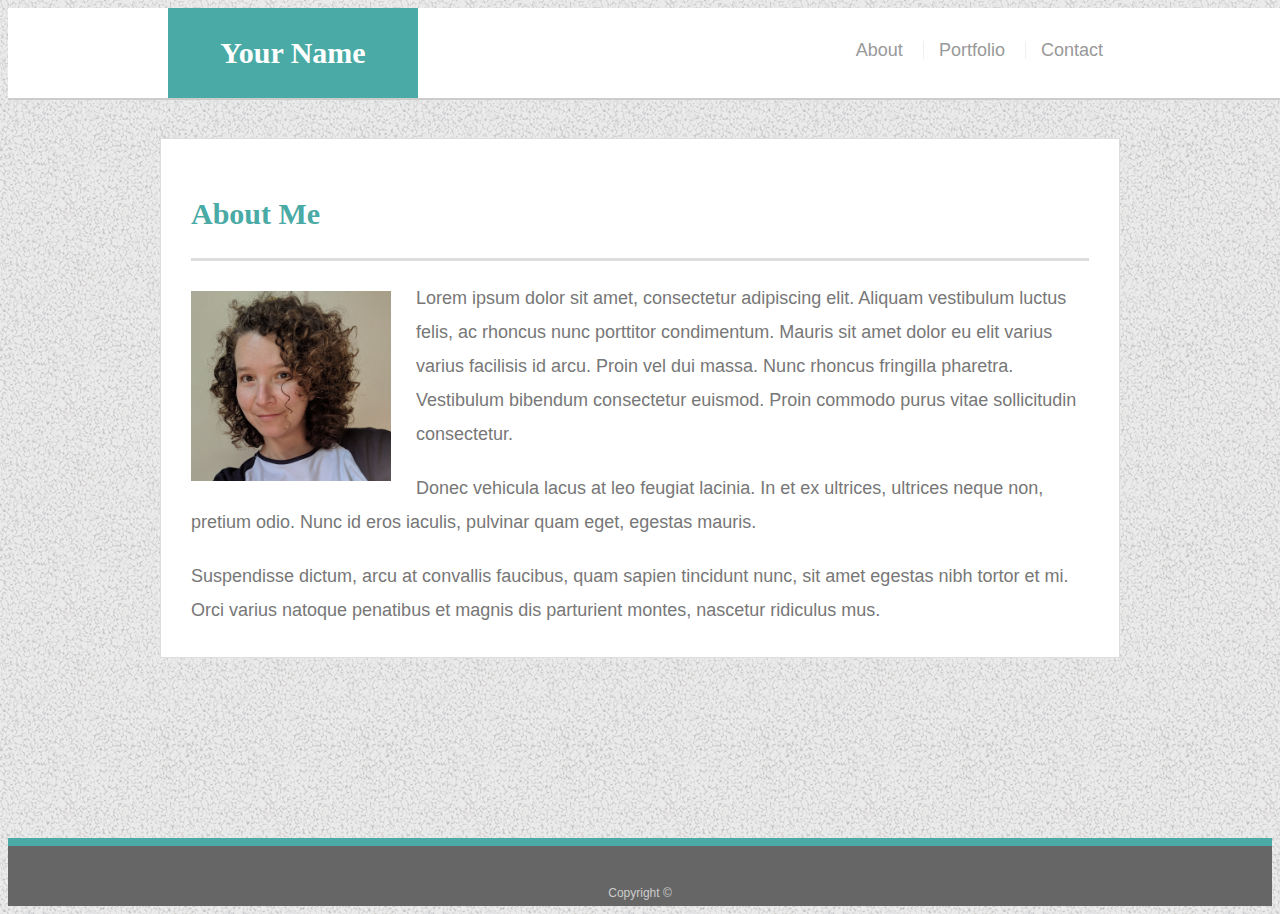
==== index.html @ 35c2212c "updated html and css with responsive features" ====
<!doctype html>
<html lang="en-us">
<!-- added meta viewport line in all 3 html files -->
<head>
  <meta charset="UTF-8">
  <meta name="viewport" content="width=device-width, initial-scale=1">
  <title>About | Your Name</title>
  <link rel="stylesheet" type="text/css" href="assets/css/style.css">
</head>

<body>

  <header id="masthead">
    <div class="container">
      <a href="index.html" id="logo">Your Name</a>
      <nav>
        <a href="index.html">About</a>
        <a href="portfolio.html">Portfolio</a>
        <a href="contact.html">Contact</a>
      </nav>
    </div>
  </header>

  <div id="main-container" class="container">
    <section class="main-section">
      <h1>About Me</h1>

      <img src="assets/images/profilepic.jpeg" class="auth-image" alt="Your Name">

      <p>Lorem ipsum dolor sit amet, consectetur adipiscing elit. Aliquam vestibulum luctus felis, ac rhoncus nunc porttitor condimentum. Mauris sit amet dolor eu elit varius varius facilisis id arcu. Proin vel dui massa. Nunc rhoncus fringilla pharetra. Vestibulum bibendum consectetur euismod. Proin commodo purus vitae sollicitudin consectetur.</p>

      <p>Donec vehicula lacus at leo feugiat lacinia. In et ex ultrices, ultrices neque non, pretium odio. Nunc id eros iaculis, pulvinar quam eget, egestas mauris.</p>

      <p>Suspendisse dictum, arcu at convallis faucibus, quam sapien tincidunt nunc, sit amet egestas nibh tortor et mi. Orci varius natoque penatibus et magnis dis parturient montes, nascetur ridiculus mus.</p>

    </section>

  </div>

  <footer>
    <div class="container">
      Copyright &copy; 
    </div>
  </footer>
</body>

</html>
---- assets/css/style.css ----
body {
    font-family: Arial, "Helvetica Neue", Helvetica, sans-serif;
    font-size: 18px;
    line-height: 34px;
    color: #777777;
    background: url("../images/gravel.png");
  }
  
  * {
    box-sizing: border-box;
  }
  
  /* general */
  
  .container {
    width: 100%;
    max-width: 960px;
    margin: 0 auto;
    clear: both;
  }
  
  h1,
  h2,
  h3,
  p {
    margin-bottom: 20px;
  }
  
  p:last-child {
    margin-bottom: 0;
  }
  
  h1,
  h2,
  h3 {
    font-family: Georgia, Times, "Times New Roman", serif;
    font-weight: 700;
    color: #4aaaa5;
  }
  
  h1 {
    padding-bottom: 20px;
    font-size: 30px;
    line-height: 49px;
    border-bottom: 3px solid #dddddd;
  }
  
  h2,
  h3 {
    font-size: 22px;
  }
  
  /* header */
  
  #masthead {
    position: fixed;
    z-index: 99;
    width: 100%;
    margin: 0 0 30px;
    overflow: auto;
    color: #ffffff;
    background: #ffffff;
    border-bottom: 2px solid #cccccc;
  }
  
  #logo {
    float: left;
    width: 250px;
    height: 90px;
    font-family: Georgia, Times, "Times New Roman", serif;
    font-size: 30px;
    font-weight: 700;
    line-height: 90px;
    color: #ffffff;
    text-align: center;
    text-decoration: none;
    background: #4aaaa5;
  }
  
  /* added margin-right 25px */
  nav {
    float: right;
    margin-top: 25px;
    margin-right: 25px;
  }
  
  nav a {
    display: inline-block;
    padding-left: 15px;
    margin-left: 15px;
    line-height: 18px;
    color: #999;
    text-decoration: none;
    border-left: 1px solid #efefef;
  }
  
  nav a:first-child {
    border-left: 0 none;
  }
  
  /* footer */
  
  footer {
    padding: 30px 0;
    clear: both;
    font-size: 12px;
    color: #ffffff;
    color: #cccccc;
    text-align: center;
    background: #666666;
    border-top: 8px solid #4aaaa5;
    height: 50px;
  }
  
  h3, h2 {
    padding-bottom: 20px;
    margin-bottom: 15px;
    line-height: 22px;
    border-bottom: 2px solid #eeeeee;
  }
  
  /* main */
  
  #main-container {
    padding-top: 130px;
    min-height: calc(100vh - 70px);
  }
  
  .main-section {
    float: left;
    width: 100%;
    max-width: 960px;
    padding: 30px;
    margin: 0 0 40px;
    background: #ffffff;
    border: 1px solid #dddddd;
  }
  
  /* portfolio page */
  
  .work {
    position: relative;
    float: left;
    width: 274px;
    margin: 20px 0 25px;
    overflow: auto;
  }
  
  .work:nth-child(even) {
    margin-right: 40px;
  }
  
  .work img {
    width: 100%;
    border: 0 none;
    opacity: 0.8;
  }
  
  .work h3 {
    position: absolute;
    bottom: 20px;
    width: 100%;
    padding: 15px;
    margin-bottom: 0;
    font-weight: 300;
    line-height: 30px;
    color: #ffffff;
    text-align: center;
    background: #4aaaa5;
    border-bottom: 0;
  }
  
  .auth-image {
    float: left;
    width: 200px;
    height: auto;
    margin-top: 10px;
    margin-right: 25px;
  }
  
  /* contact page */
  
  #contact-form ul {
    margin-bottom: 20px;
  }
  
  #contact-form li {
    margin-bottom: 10px;
  }
  
  label,
  input[type=text],
  input[type=email],
  textarea {
    display: block;
    width: 100%;
  }
  
  input[type=text],
  input[type=email],
  textarea {
    height: 35px;
    padding: 0 10px;
    font-size: 14px;
    border: 1px solid #dddddd;
  }
  
  textarea {
    height: 200px;
  }
  
  input[type=submit] {
    padding: 10px 30px;
    font-size: 18px;
    color: #ffffff;
    cursor: pointer;
    background: #4aaaa5;
    border: 0 none;
  }


  @media screen and (max-width: 980px) {
   header {
        width: 800px;
    }
  
    /* The wrapper's width will be 600px */
  #main-container {
      width: 800px;
    }

  @media screen and (max-width: 768px) {
    /* The wrapper's width will be 600px */
    .wrapper {
      width: 600px;
    }

  @media screen and (max-width: 640px) {
    /* make the header position static */
    nav {
        float: left;
    }

    #logo {
        width: 100%;
    }

    .auth-image {
        width: 100%;
    }
    
    /* The wrapper's width will be 600px */
    #main-container {
        width: 500px;
    }
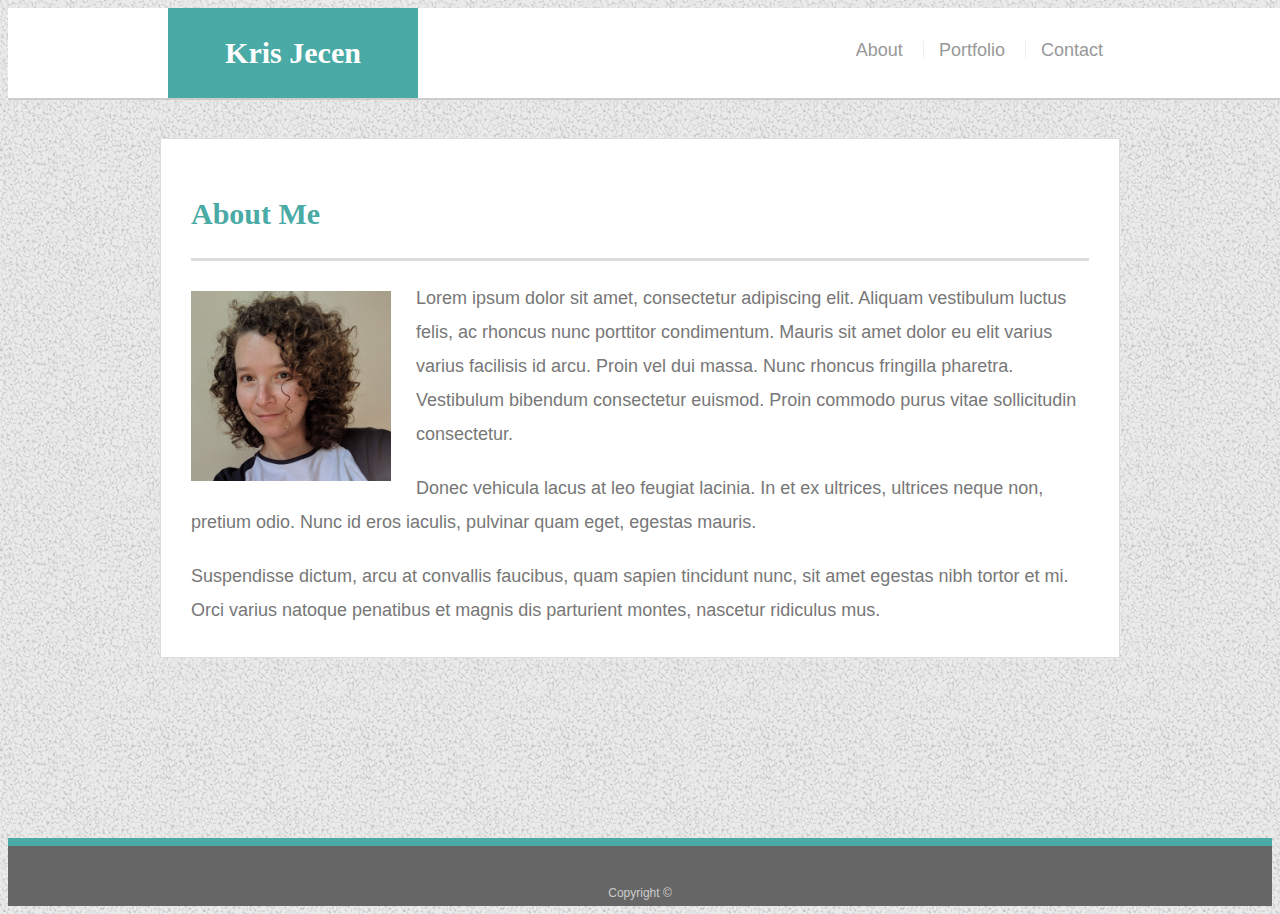
==== commit 3598d2d6: "updated index file" ====
--- a/index.html
+++ b/index.html
@@ -1,3 +1,4 @@
+<!-- I left the lorem ipsum text in since i used the recommended homework solution -->
 <!doctype html>
 <html lang="en-us">
 <!-- added meta viewport line in all 3 html files -->
@@ -12,7 +13,7 @@
 
   <header id="masthead">
     <div class="container">
-      <a href="index.html" id="logo">Your Name</a>
+      <a href="index.html" id="logo">Kris Jecen</a>
       <nav>
         <a href="index.html">About</a>
         <a href="portfolio.html">Portfolio</a>
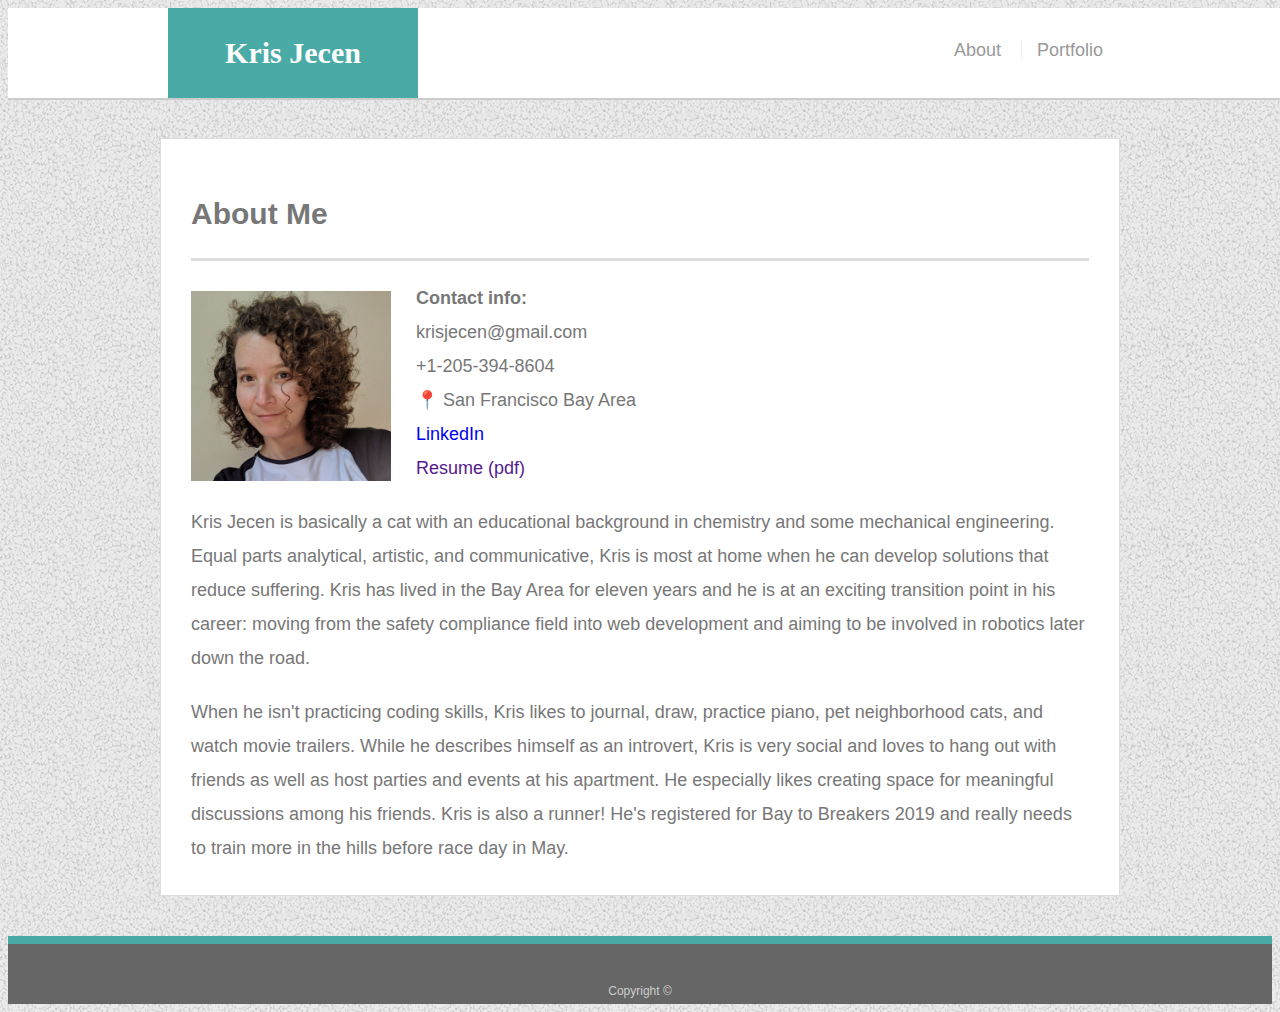
==== commit 81ddfc6c: "updated with links to GitHub repos, added contact info to index, removed contact form" ====
--- a/index.html
+++ b/index.html
@@ -17,7 +17,6 @@
       <nav>
         <a href="index.html">About</a>
         <a href="portfolio.html">Portfolio</a>
-        <a href="contact.html">Contact</a>
       </nav>
     </div>
   </header>
@@ -28,11 +27,11 @@
 
       <img src="assets/images/profilepic.jpeg" class="auth-image" alt="Your Name">
 
-      <p>Lorem ipsum dolor sit amet, consectetur adipiscing elit. Aliquam vestibulum luctus felis, ac rhoncus nunc porttitor condimentum. Mauris sit amet dolor eu elit varius varius facilisis id arcu. Proin vel dui massa. Nunc rhoncus fringilla pharetra. Vestibulum bibendum consectetur euismod. Proin commodo purus vitae sollicitudin consectetur.</p>
+      <p><strong>Contact info:</strong><br>krisjecen@gmail.com<br>+1-205-394-8604<br>📍 San Francisco Bay Area<br><a href="https://www.linkedin.com/in/kris-jecen-438b82177/">LinkedIn</a><br><a href="">Resume (pdf)</a></p>
+      
+      <p>Kris Jecen is basically a cat with an educational background in chemistry and some mechanical engineering. Equal parts analytical, artistic, and communicative, Kris is most at home when he can develop solutions that reduce suffering. Kris has lived in the Bay Area for eleven years and he is at an exciting transition point in his career: moving from the safety compliance field into web development and aiming to be involved in robotics later down the road.</p>
 
-      <p>Donec vehicula lacus at leo feugiat lacinia. In et ex ultrices, ultrices neque non, pretium odio. Nunc id eros iaculis, pulvinar quam eget, egestas mauris.</p>
-
-      <p>Suspendisse dictum, arcu at convallis faucibus, quam sapien tincidunt nunc, sit amet egestas nibh tortor et mi. Orci varius natoque penatibus et magnis dis parturient montes, nascetur ridiculus mus.</p>
+      <p>When he isn't practicing coding skills, Kris likes to journal, draw, practice piano, pet neighborhood cats, and watch movie trailers. While he describes himself as an introvert, Kris is very social and loves to hang out with friends as well as host parties and events at his apartment. He especially likes creating space for meaningful discussions among his friends. Kris is also a runner! He's registered for Bay to Breakers 2019 and really needs to train more in the hills before race day in May.</p>
 
     </section>
 
--- a/assets/css/style.css
+++ b/assets/css/style.css
@@ -1,257 +1,221 @@
 body {
-    font-family: Arial, "Helvetica Neue", Helvetica, sans-serif;
-    font-size: 18px;
-    line-height: 34px;
-    color: #777777;
-    background: url("../images/gravel.png");
-  }
-  
-  * {
-    box-sizing: border-box;
-  }
-  
-  /* general */
-  
-  .container {
-    width: 100%;
-    max-width: 960px;
-    margin: 0 auto;
-    clear: both;
-  }
-  
-  h1,
-  h2,
-  h3,
-  p {
-    margin-bottom: 20px;
-  }
-  
-  p:last-child {
-    margin-bottom: 0;
-  }
-  
-  h1,
-  h2,
-  h3 {
-    font-family: Georgia, Times, "Times New Roman", serif;
-    font-weight: 700;
-    color: #4aaaa5;
-  }
-  
-  h1 {
-    padding-bottom: 20px;
-    font-size: 30px;
-    line-height: 49px;
-    border-bottom: 3px solid #dddddd;
-  }
-  
-  h2,
-  h3 {
-    font-size: 22px;
-  }
-  
-  /* header */
-  
-  #masthead {
-    position: fixed;
-    z-index: 99;
-    width: 100%;
-    margin: 0 0 30px;
-    overflow: auto;
-    color: #ffffff;
-    background: #ffffff;
-    border-bottom: 2px solid #cccccc;
-  }
-  
+  font-family: Arial, "Helvetica Neue", Helvetica, sans-serif;
+  font-size: 18px;
+  line-height: 34px;
+  color: #777777;
+  background: url("../images/gravel.png");
+}
+
+* {
+  box-sizing: border-box;
+}
+
+/* general */
+
+.container {
+  width: 100%;
+  max-width: 960px;
+  margin: 0 auto;
+  clear: both;
+}
+
+h1,
+h2,
+h3,
+p {
+  margin-bottom: 20px;
+}
+
+p:last-child {
+  margin-bottom: 0;
+}
+
+h1,
+h2,
+h3,
+{
+  font-family: Georgia, Times, "Times New Roman", serif;
+  font-weight: 700;
+  color: #4aaaa5;
+}
+
+h1 {
+  padding-bottom: 20px;
+  font-size: 30px;
+  line-height: 49px;
+  border-bottom: 3px solid #dddddd;
+}
+
+h2,
+h3 {
+  font-size: 22px;
+}
+
+/* header */
+
+#masthead {
+  position: fixed;
+  z-index: 99;
+  width: 100%;
+  margin: 0 0 30px;
+  overflow: auto;
+  color: #ffffff;
+  background: #ffffff;
+  border-bottom: 2px solid #cccccc;
+}
+
+#logo {
+  float: left;
+  width: 250px;
+  height: 90px;
+  font-family: Georgia, Times, "Times New Roman", serif;
+  font-size: 30px;
+  font-weight: 700;
+  line-height: 90px;
+  color: #ffffff;
+  text-align: center;
+  text-decoration: none;
+  background: #4aaaa5;
+}
+
+/* added margin-right 25px */
+nav {
+  float: right;
+  margin-top: 25px;
+  margin-right: 25px;
+}
+
+nav a {
+  display: inline-block;
+  padding-left: 15px;
+  margin-left: 15px;
+  line-height: 18px;
+  color: #999;
+  text-decoration: none;
+  border-left: 1px solid #efefef;
+}
+
+nav a:first-child {
+  border-left: 0 none;
+}
+
+/* footer */
+
+footer {
+  padding: 30px 0;
+  clear: both;
+  font-size: 12px;
+  color: #ffffff;
+  color: #cccccc;
+  text-align: center;
+  background: #666666;
+  border-top: 8px solid #4aaaa5;
+  height: 50px;
+}
+
+h3, h2 {
+  padding-bottom: 20px;
+  margin-bottom: 15px;
+  line-height: 22px;
+  border-bottom: 2px solid #eeeeee;
+}
+
+/* main */
+
+#main-container {
+  padding-top: 130px;
+  min-height: calc(100vh - 70px);
+}
+
+.main-section {
+  float: left;
+  width: 100%;
+  max-width: 960px;
+  padding: 30px;
+  margin: 0 0 40px;
+  background: #ffffff;
+  border: 1px solid #dddddd;
+}
+
+/* portfolio page */
+
+a, a:visited {
+  text-decoration: none;
+}
+
+.work {
+  position: relative;
+  float: left;
+  width: 275px;
+  margin: 20px 20px 25px 0px;
+  overflow: auto;
+}
+/* 
+.work:nth-child(even) {
+  margin-right: 20px;
+} */
+
+.work img {
+  width: 100%;
+}
+
+.work h3, .work p {
+  position: absolute;
+  bottom: 20px;
+  width: 100%;
+  padding: 15px;
+  margin-bottom: 0;
+  font-weight: 300;
+  line-height: 30px;
+  color: #ffffff;
+  text-align: center;
+  background: #4aaaa5;
+  border-bottom: 0;
+}
+
+.auth-image {
+  float: left;
+  width: 200px;
+  height: auto;
+  margin-top: 10px;
+  margin-right: 25px;
+}
+
+@media screen and (max-width: 980px) {
+  header {
+      width: 800px;
+  }
+
+  /* The wrapper's width will be 600px */
+#main-container {
+    width: 800px;
+  }
+}
+
+@media screen and (max-width: 768px) {
+  /* The wrapper's width will be 600px */
+  .wrapper {
+    width: 600px;
+  }
+}
+
+@media screen and (max-width: 640px) {
+  /* make the header position static */
+  nav {
+      float: left;
+  }
+
   #logo {
-    float: left;
-    width: 250px;
-    height: 90px;
-    font-family: Georgia, Times, "Times New Roman", serif;
-    font-size: 30px;
-    font-weight: 700;
-    line-height: 90px;
-    color: #ffffff;
-    text-align: center;
-    text-decoration: none;
-    background: #4aaaa5;
-  }
-  
-  /* added margin-right 25px */
-  nav {
-    float: right;
-    margin-top: 25px;
-    margin-right: 25px;
-  }
-  
-  nav a {
-    display: inline-block;
-    padding-left: 15px;
-    margin-left: 15px;
-    line-height: 18px;
-    color: #999;
-    text-decoration: none;
-    border-left: 1px solid #efefef;
-  }
-  
-  nav a:first-child {
-    border-left: 0 none;
-  }
-  
-  /* footer */
-  
-  footer {
-    padding: 30px 0;
-    clear: both;
-    font-size: 12px;
-    color: #ffffff;
-    color: #cccccc;
-    text-align: center;
-    background: #666666;
-    border-top: 8px solid #4aaaa5;
-    height: 50px;
-  }
-  
-  h3, h2 {
-    padding-bottom: 20px;
-    margin-bottom: 15px;
-    line-height: 22px;
-    border-bottom: 2px solid #eeeeee;
-  }
-  
-  /* main */
-  
+      width: 100%;
+  }
+
+  .auth-image {
+      width: 80%;
+      margin: 0% 20% 5% 0%;
+  }
+
+  /* The wrapper's width will be 500px */
   #main-container {
-    padding-top: 130px;
-    min-height: calc(100vh - 70px);
-  }
-  
-  .main-section {
-    float: left;
-    width: 100%;
-    max-width: 960px;
-    padding: 30px;
-    margin: 0 0 40px;
-    background: #ffffff;
-    border: 1px solid #dddddd;
-  }
-  
-  /* portfolio page */
-  
-  .work {
-    position: relative;
-    float: left;
-    width: 274px;
-    margin: 20px 0 25px;
-    overflow: auto;
-  }
-  
-  .work:nth-child(even) {
-    margin-right: 40px;
-  }
-  
-  .work img {
-    width: 100%;
-    border: 0 none;
-    opacity: 0.8;
-  }
-  
-  .work h3 {
-    position: absolute;
-    bottom: 20px;
-    width: 100%;
-    padding: 15px;
-    margin-bottom: 0;
-    font-weight: 300;
-    line-height: 30px;
-    color: #ffffff;
-    text-align: center;
-    background: #4aaaa5;
-    border-bottom: 0;
-  }
-  
-  .auth-image {
-    float: left;
-    width: 200px;
-    height: auto;
-    margin-top: 10px;
-    margin-right: 25px;
-  }
-  
-  /* contact page */
-  
-  #contact-form ul {
-    margin-bottom: 20px;
-  }
-  
-  #contact-form li {
-    margin-bottom: 10px;
-  }
-  
-  label,
-  input[type=text],
-  input[type=email],
-  textarea {
-    display: block;
-    width: 100%;
-  }
-  
-  input[type=text],
-  input[type=email],
-  textarea {
-    height: 35px;
-    padding: 0 10px;
-    font-size: 14px;
-    border: 1px solid #dddddd;
-  }
-  
-  textarea {
-    height: 200px;
-  }
-  
-  input[type=submit] {
-    padding: 10px 30px;
-    font-size: 18px;
-    color: #ffffff;
-    cursor: pointer;
-    background: #4aaaa5;
-    border: 0 none;
-  }
-
-
-  @media screen and (max-width: 980px) {
-   header {
-        width: 800px;
-    }
-  
-    /* The wrapper's width will be 600px */
-  #main-container {
-      width: 800px;
-    }
-
-  @media screen and (max-width: 768px) {
-    /* The wrapper's width will be 600px */
-    .wrapper {
-      width: 600px;
-    }
-
-  @media screen and (max-width: 640px) {
-    /* make the header position static */
-    nav {
-        float: left;
-    }
-
-    #logo {
-        width: 100%;
-    }
-
-    .auth-image {
-        width: 100%;
-    }
-    
-    /* The wrapper's width will be 600px */
-    #main-container {
-        width: 500px;
-    }
-  
-  +      width: 500px;
+  }
+}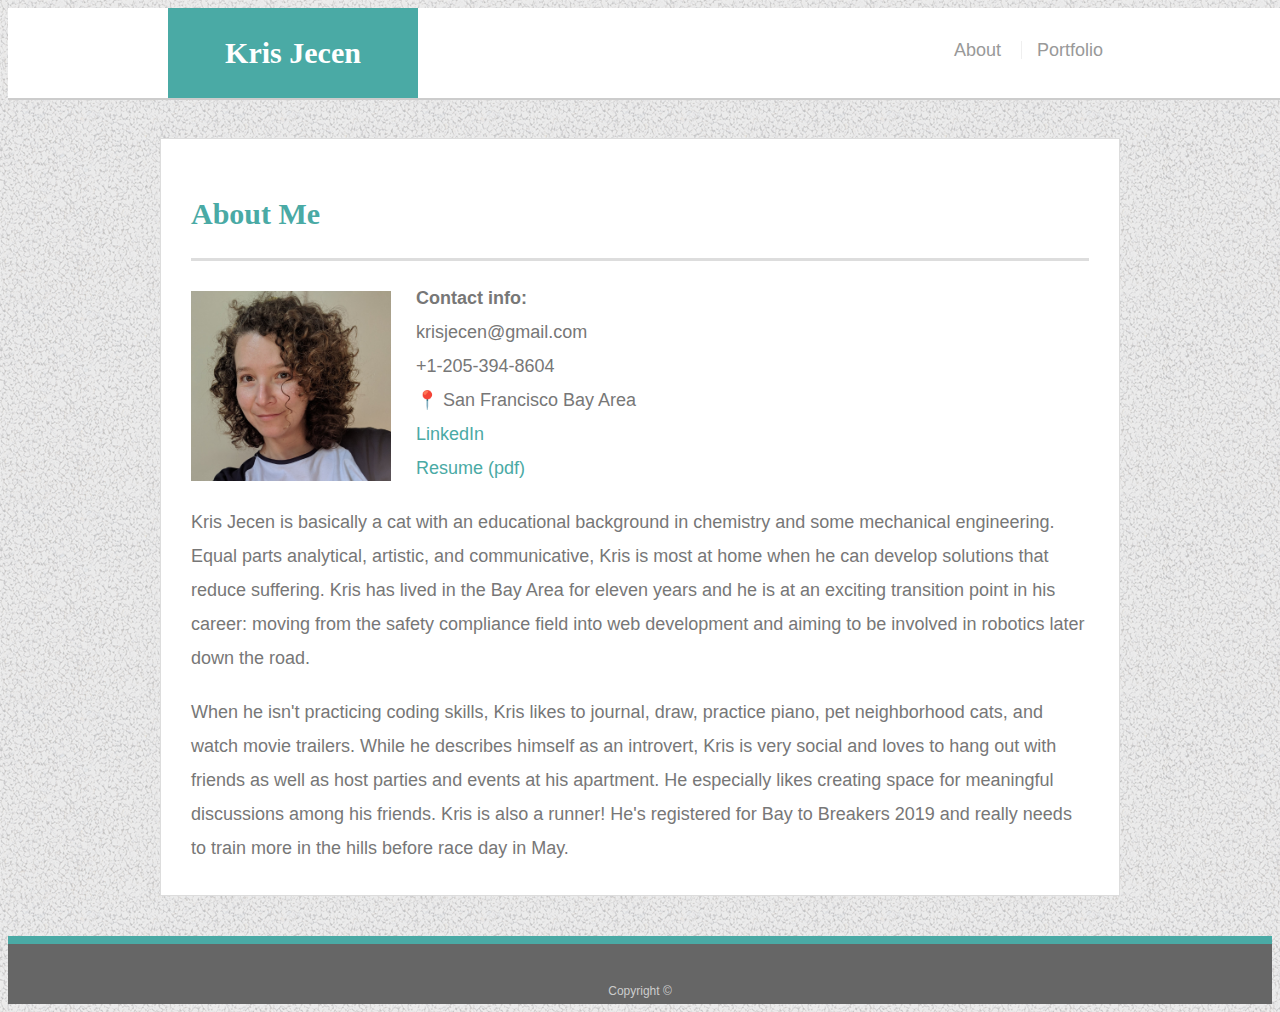
==== commit bc532832: "updated homepage" ====
--- a/index.html
+++ b/index.html
@@ -1,11 +1,10 @@
-<!-- I left the lorem ipsum text in since i used the recommended homework solution -->
 <!doctype html>
 <html lang="en-us">
 <!-- added meta viewport line in all 3 html files -->
 <head>
   <meta charset="UTF-8">
   <meta name="viewport" content="width=device-width, initial-scale=1">
-  <title>About | Your Name</title>
+  <title>About | Kris Jecen</title>
   <link rel="stylesheet" type="text/css" href="assets/css/style.css">
 </head>
 
--- a/assets/css/style.css
+++ b/assets/css/style.css
@@ -32,8 +32,7 @@
 
 h1,
 h2,
-h3,
-{
+h3 {
   font-family: Georgia, Times, "Times New Roman", serif;
   font-weight: 700;
   color: #4aaaa5;
@@ -141,6 +140,7 @@
 
 a, a:visited {
   text-decoration: none;
+  color: #4aaaa5;
 }
 
 .work {
@@ -155,6 +155,10 @@
   margin-right: 20px;
 } */
 
+.work a, .work a:visited {
+  color: #ffffff;
+}
+
 .work img {
   width: 100%;
 }
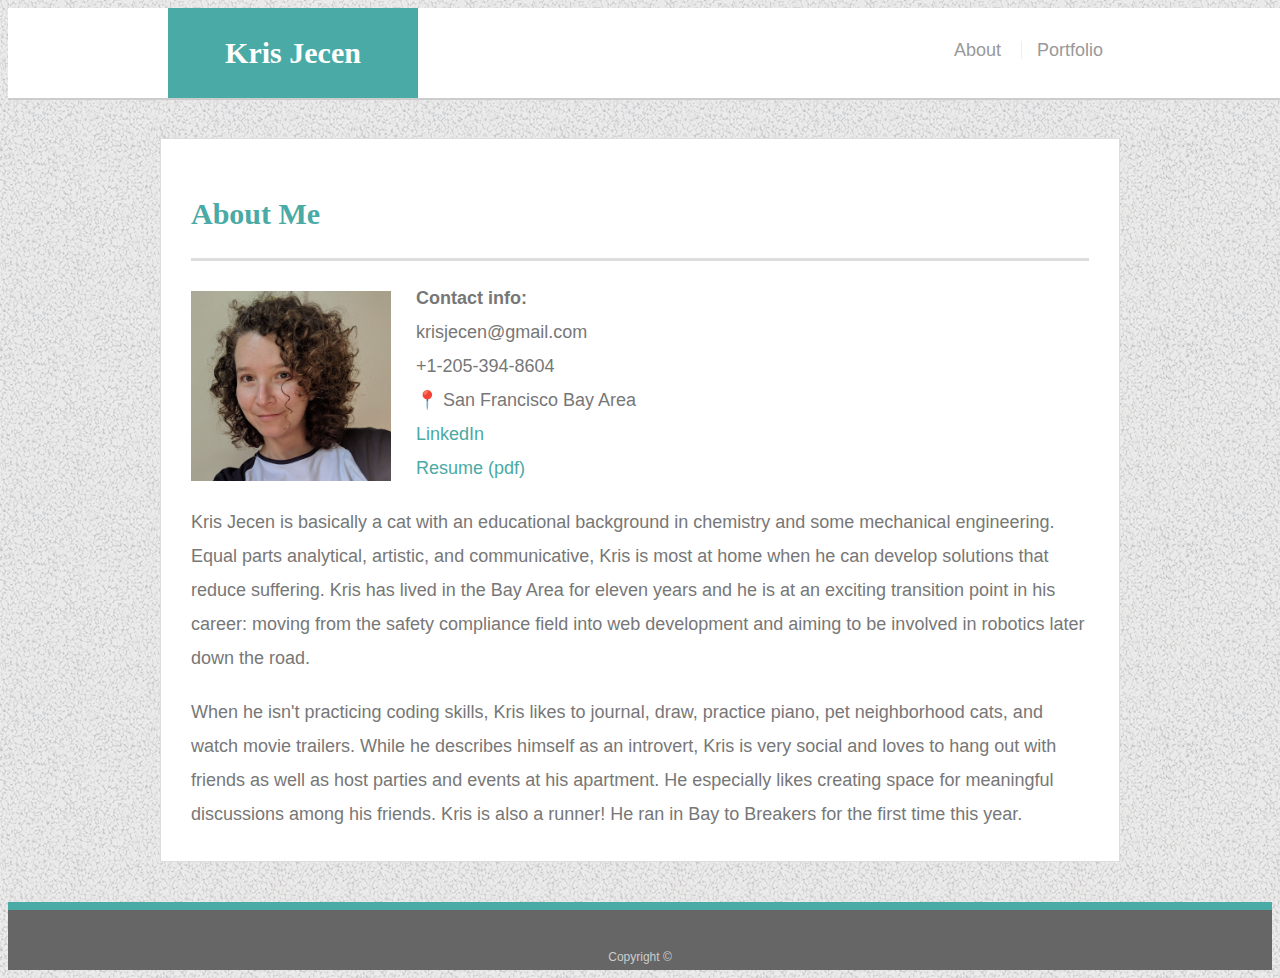
==== commit 18484a78: "updated about me page with current activity" ====
--- a/index.html
+++ b/index.html
@@ -30,7 +30,7 @@
       
       <p>Kris Jecen is basically a cat with an educational background in chemistry and some mechanical engineering. Equal parts analytical, artistic, and communicative, Kris is most at home when he can develop solutions that reduce suffering. Kris has lived in the Bay Area for eleven years and he is at an exciting transition point in his career: moving from the safety compliance field into web development and aiming to be involved in robotics later down the road.</p>
 
-      <p>When he isn't practicing coding skills, Kris likes to journal, draw, practice piano, pet neighborhood cats, and watch movie trailers. While he describes himself as an introvert, Kris is very social and loves to hang out with friends as well as host parties and events at his apartment. He especially likes creating space for meaningful discussions among his friends. Kris is also a runner! He's registered for Bay to Breakers 2019 and really needs to train more in the hills before race day in May.</p>
+      <p>When he isn't practicing coding skills, Kris likes to journal, draw, practice piano, pet neighborhood cats, and watch movie trailers. While he describes himself as an introvert, Kris is very social and loves to hang out with friends as well as host parties and events at his apartment. He especially likes creating space for meaningful discussions among his friends. Kris is also a runner! He ran in Bay to Breakers for the first time this year.</p>
 
     </section>
 
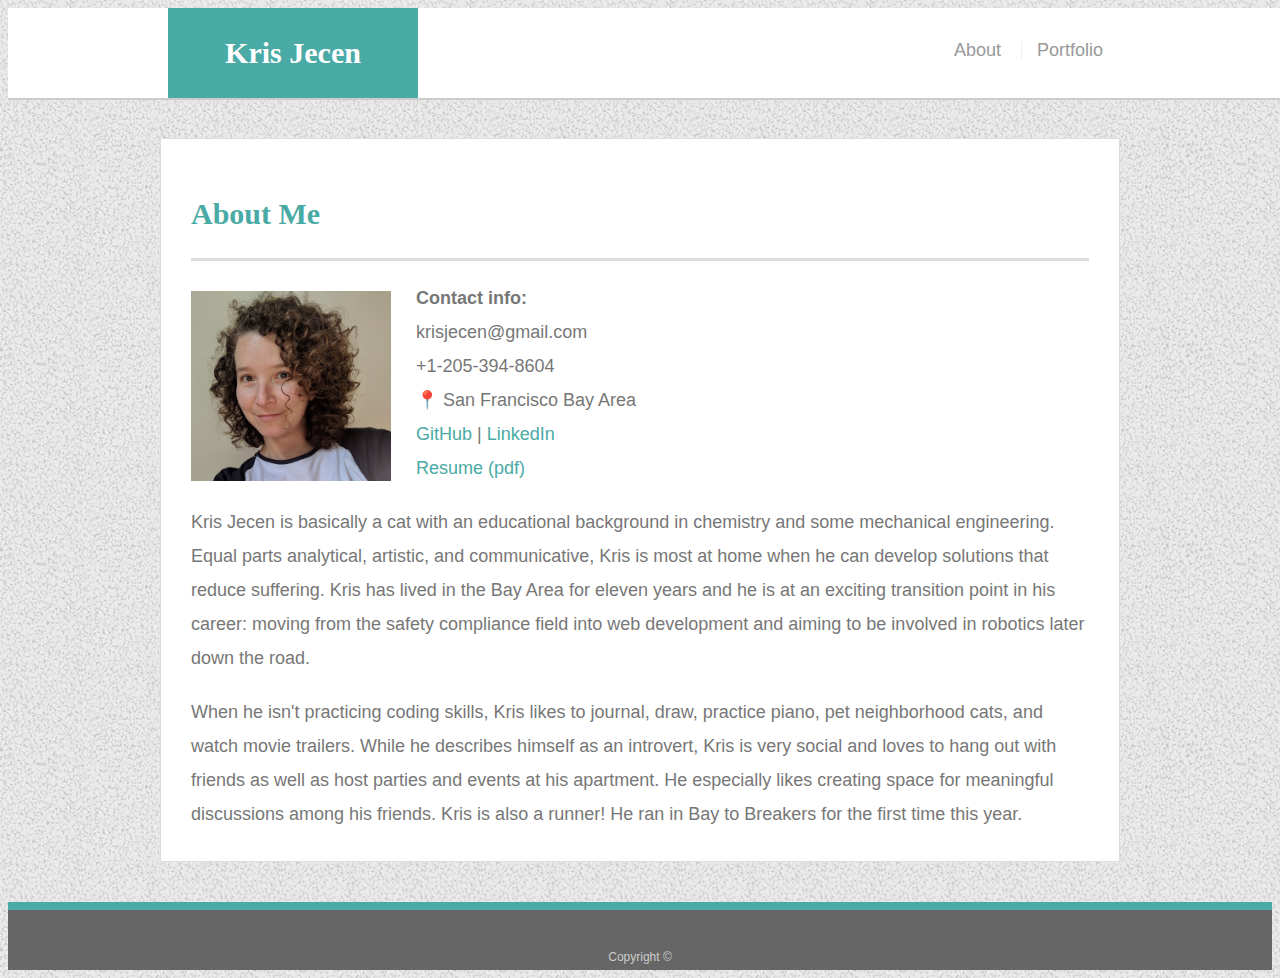
==== commit e2f9dd46: "added link to GitHub profile" ====
--- a/index.html
+++ b/index.html
@@ -26,7 +26,7 @@
 
       <img src="assets/images/profilepic.jpeg" class="auth-image" alt="Your Name">
 
-      <p><strong>Contact info:</strong><br>krisjecen@gmail.com<br>+1-205-394-8604<br>📍 San Francisco Bay Area<br><a href="https://www.linkedin.com/in/kris-jecen-438b82177/">LinkedIn</a><br><a href="">Resume (pdf)</a></p>
+      <p><strong>Contact info:</strong><br>krisjecen@gmail.com<br>+1-205-394-8604<br>📍 San Francisco Bay Area<br><a href="https://github.com/krisjecen">GitHub</a> | <a href="https://www.linkedin.com/in/kris-jecen-438b82177/">LinkedIn</a><br><a href="">Resume (pdf)</a></p>
       
       <p>Kris Jecen is basically a cat with an educational background in chemistry and some mechanical engineering. Equal parts analytical, artistic, and communicative, Kris is most at home when he can develop solutions that reduce suffering. Kris has lived in the Bay Area for eleven years and he is at an exciting transition point in his career: moving from the safety compliance field into web development and aiming to be involved in robotics later down the road.</p>
 
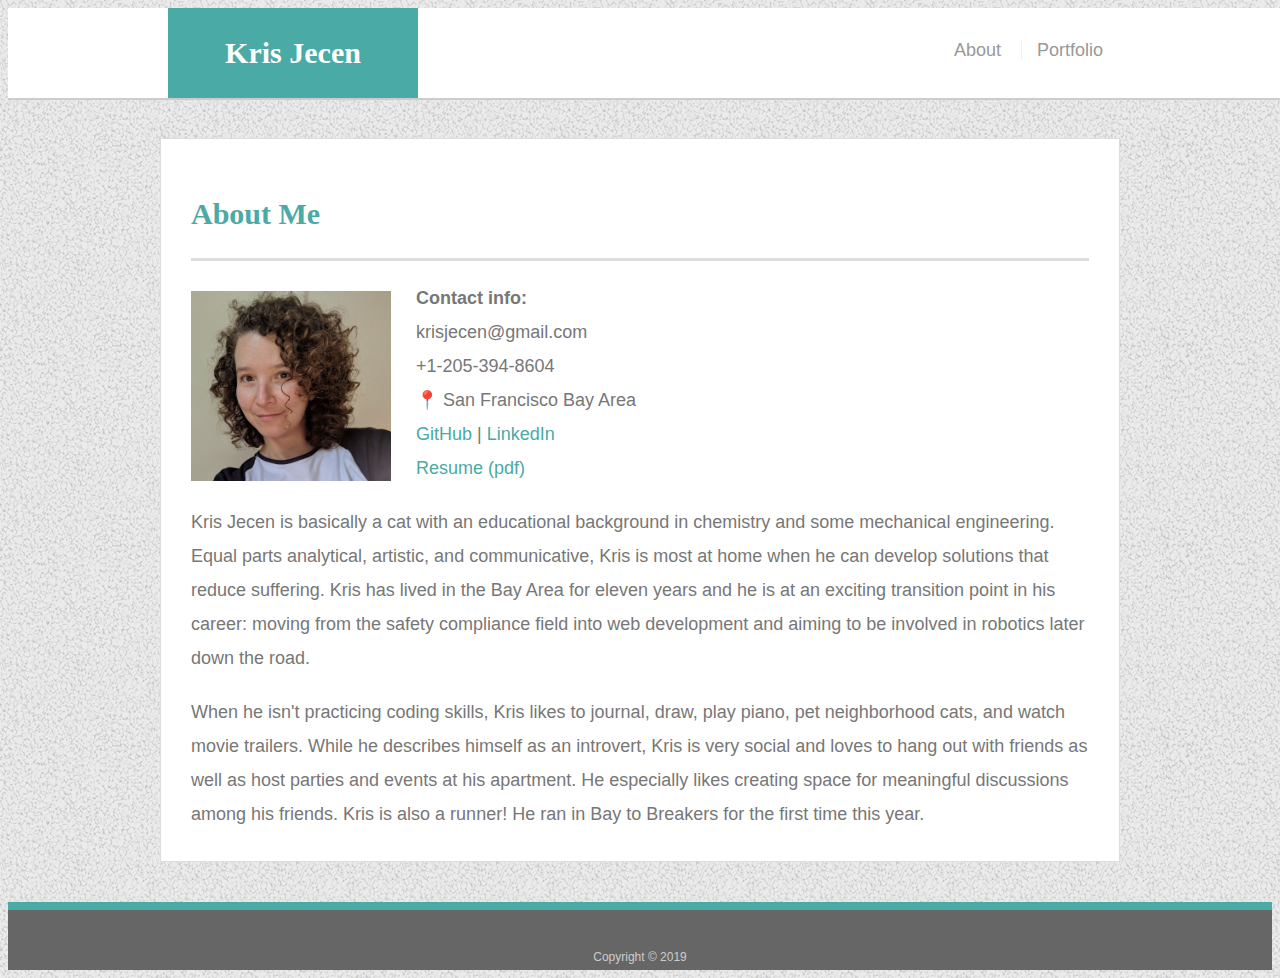
==== commit cee2010b: "added the React apps Clicky Game and Google Books to the portfolio" ====
--- a/index.html
+++ b/index.html
@@ -30,7 +30,7 @@
       
       <p>Kris Jecen is basically a cat with an educational background in chemistry and some mechanical engineering. Equal parts analytical, artistic, and communicative, Kris is most at home when he can develop solutions that reduce suffering. Kris has lived in the Bay Area for eleven years and he is at an exciting transition point in his career: moving from the safety compliance field into web development and aiming to be involved in robotics later down the road.</p>
 
-      <p>When he isn't practicing coding skills, Kris likes to journal, draw, practice piano, pet neighborhood cats, and watch movie trailers. While he describes himself as an introvert, Kris is very social and loves to hang out with friends as well as host parties and events at his apartment. He especially likes creating space for meaningful discussions among his friends. Kris is also a runner! He ran in Bay to Breakers for the first time this year.</p>
+      <p>When he isn't practicing coding skills, Kris likes to journal, draw, play piano, pet neighborhood cats, and watch movie trailers. While he describes himself as an introvert, Kris is very social and loves to hang out with friends as well as host parties and events at his apartment. He especially likes creating space for meaningful discussions among his friends. Kris is also a runner! He ran in Bay to Breakers for the first time this year.</p>
 
     </section>
 
@@ -38,7 +38,7 @@
 
   <footer>
     <div class="container">
-      Copyright &copy; 
+      Copyright &copy; 2019 
     </div>
   </footer>
 </body>
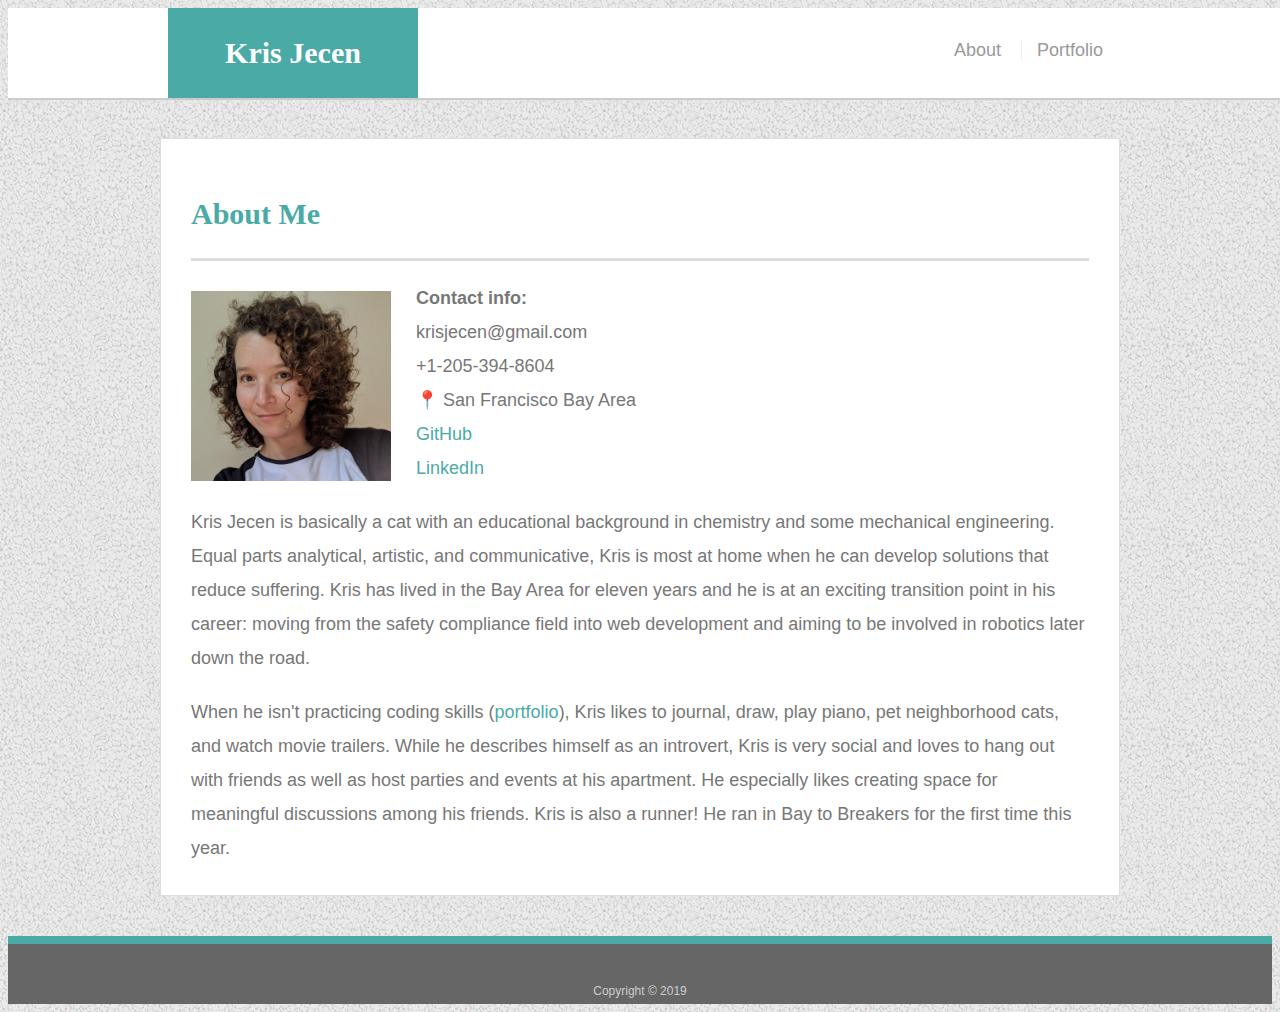
==== commit 76f399ed: "added portfolio link in About bio text, updated portfolio text" ====
--- a/index.html
+++ b/index.html
@@ -26,11 +26,11 @@
 
       <img src="assets/images/profilepic.jpeg" class="auth-image" alt="Your Name">
 
-      <p><strong>Contact info:</strong><br>krisjecen@gmail.com<br>+1-205-394-8604<br>📍 San Francisco Bay Area<br><a href="https://github.com/krisjecen">GitHub</a> | <a href="https://www.linkedin.com/in/kris-jecen-438b82177/">LinkedIn</a><br><a href="">Resume (pdf)</a></p>
+      <p><strong>Contact info:</strong><br>krisjecen@gmail.com<br>+1-205-394-8604<br>📍 San Francisco Bay Area<br><a href="https://github.com/krisjecen">GitHub</a><br><a href="https://www.linkedin.com/in/kris-jecen-438b82177/">LinkedIn</a></p>
       
       <p>Kris Jecen is basically a cat with an educational background in chemistry and some mechanical engineering. Equal parts analytical, artistic, and communicative, Kris is most at home when he can develop solutions that reduce suffering. Kris has lived in the Bay Area for eleven years and he is at an exciting transition point in his career: moving from the safety compliance field into web development and aiming to be involved in robotics later down the road.</p>
 
-      <p>When he isn't practicing coding skills, Kris likes to journal, draw, play piano, pet neighborhood cats, and watch movie trailers. While he describes himself as an introvert, Kris is very social and loves to hang out with friends as well as host parties and events at his apartment. He especially likes creating space for meaningful discussions among his friends. Kris is also a runner! He ran in Bay to Breakers for the first time this year.</p>
+      <p>When he isn't practicing coding skills (<a href="portfolio.html">portfolio</a>), Kris likes to journal, draw, play piano, pet neighborhood cats, and watch movie trailers. While he describes himself as an introvert, Kris is very social and loves to hang out with friends as well as host parties and events at his apartment. He especially likes creating space for meaningful discussions among his friends. Kris is also a runner! He ran in Bay to Breakers for the first time this year.</p>
 
     </section>
 
